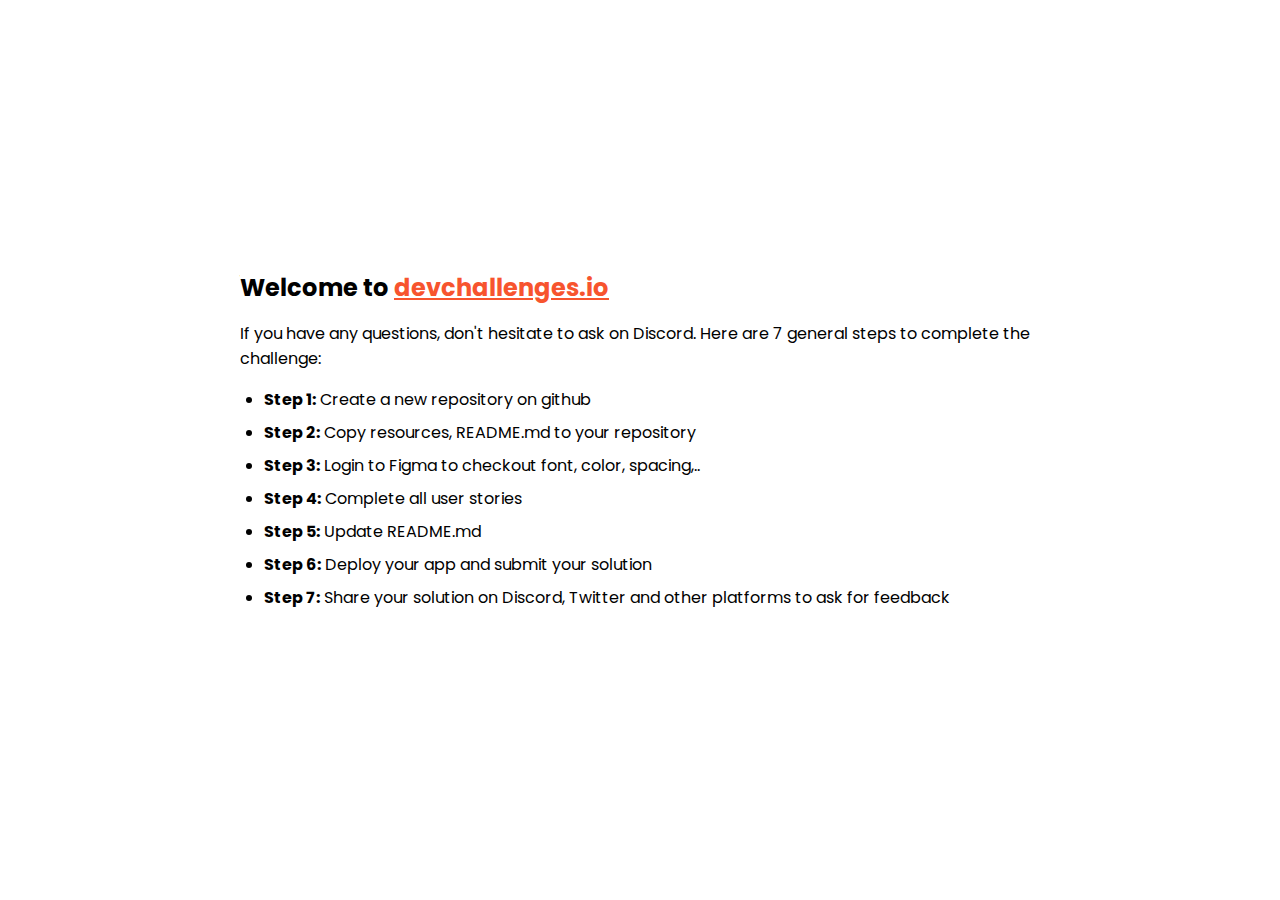
==== my-team-page-master/index.html @ a83d3f00 "initial commit" ====
<!DOCTYPE html>
<html lang="en">
  <head>
    <meta charset="utf-8" />
    <meta
      name="viewport"
      content="width=device-width, initial-scale=1,
  maximum-scale=5"
    />

    <link rel="icon" href="devchallenges.png" />

    <link
      rel="shortcut icon"
      type="image/x-icon"
      href="https://devchallenges.io/"
    />

    <link
      href="https://fonts.googleapis.com/css2?family=Poppins:wght@400;500&display=swap"
      rel="stylesheet"
    />

    <title>Devchallenges</title>

    <style>
      body {
        font-family: "Poppins", sans-serif;
      }

      ul {
        padding-left: 24px;
      }

      li {
        margin-bottom: 8px;
      }

      .welcome {
        max-width: 800px;
        margin: 0 auto;
      }

      .welcome-text {
        margin-top: 30vh;
        font-weight: 500;
      }

      .welcome-text p {
        font-size: 1rem;
        font-weight: 400;
      }

      .welcome-text h1 {
        font-size: 1.5rem;
      }

      .welcome-text a {
        color: #f7542e;
      }
    </style>
  </head>
  <body>
    <div class="welcome">
      <div class="welcome-text">
        <h1>
          Welcome to
          <a href="https://devchallenges.io/" target="_blank"
            >devchallenges.io</a
          >
        </h1>

        <p>
          If you have any questions, don't hesitate to ask on Discord. Here are
          7 general steps to complete the challenge:
        </p>
      </div>

      <ul>
        <li><b>Step 1:</b> Create a new repository on github</li>
        <li><b>Step 2:</b> Copy resources, README.md to your repository</li>
        <li>
          <b>Step 3:</b> Login to Figma to checkout font, color, spacing,..
        </li>
        <li><b>Step 4:</b> Complete all user stories</li>
        <li><b>Step 5:</b> Update README.md</li>
        <li><b>Step 6:</b> Deploy your app and submit your solution</li>
        <li>
          <b>Step 7:</b> Share your solution on Discord, Twitter and other
          platforms to ask for feedback
        </li>
      </ul>
    </div>
  </body>
</html>
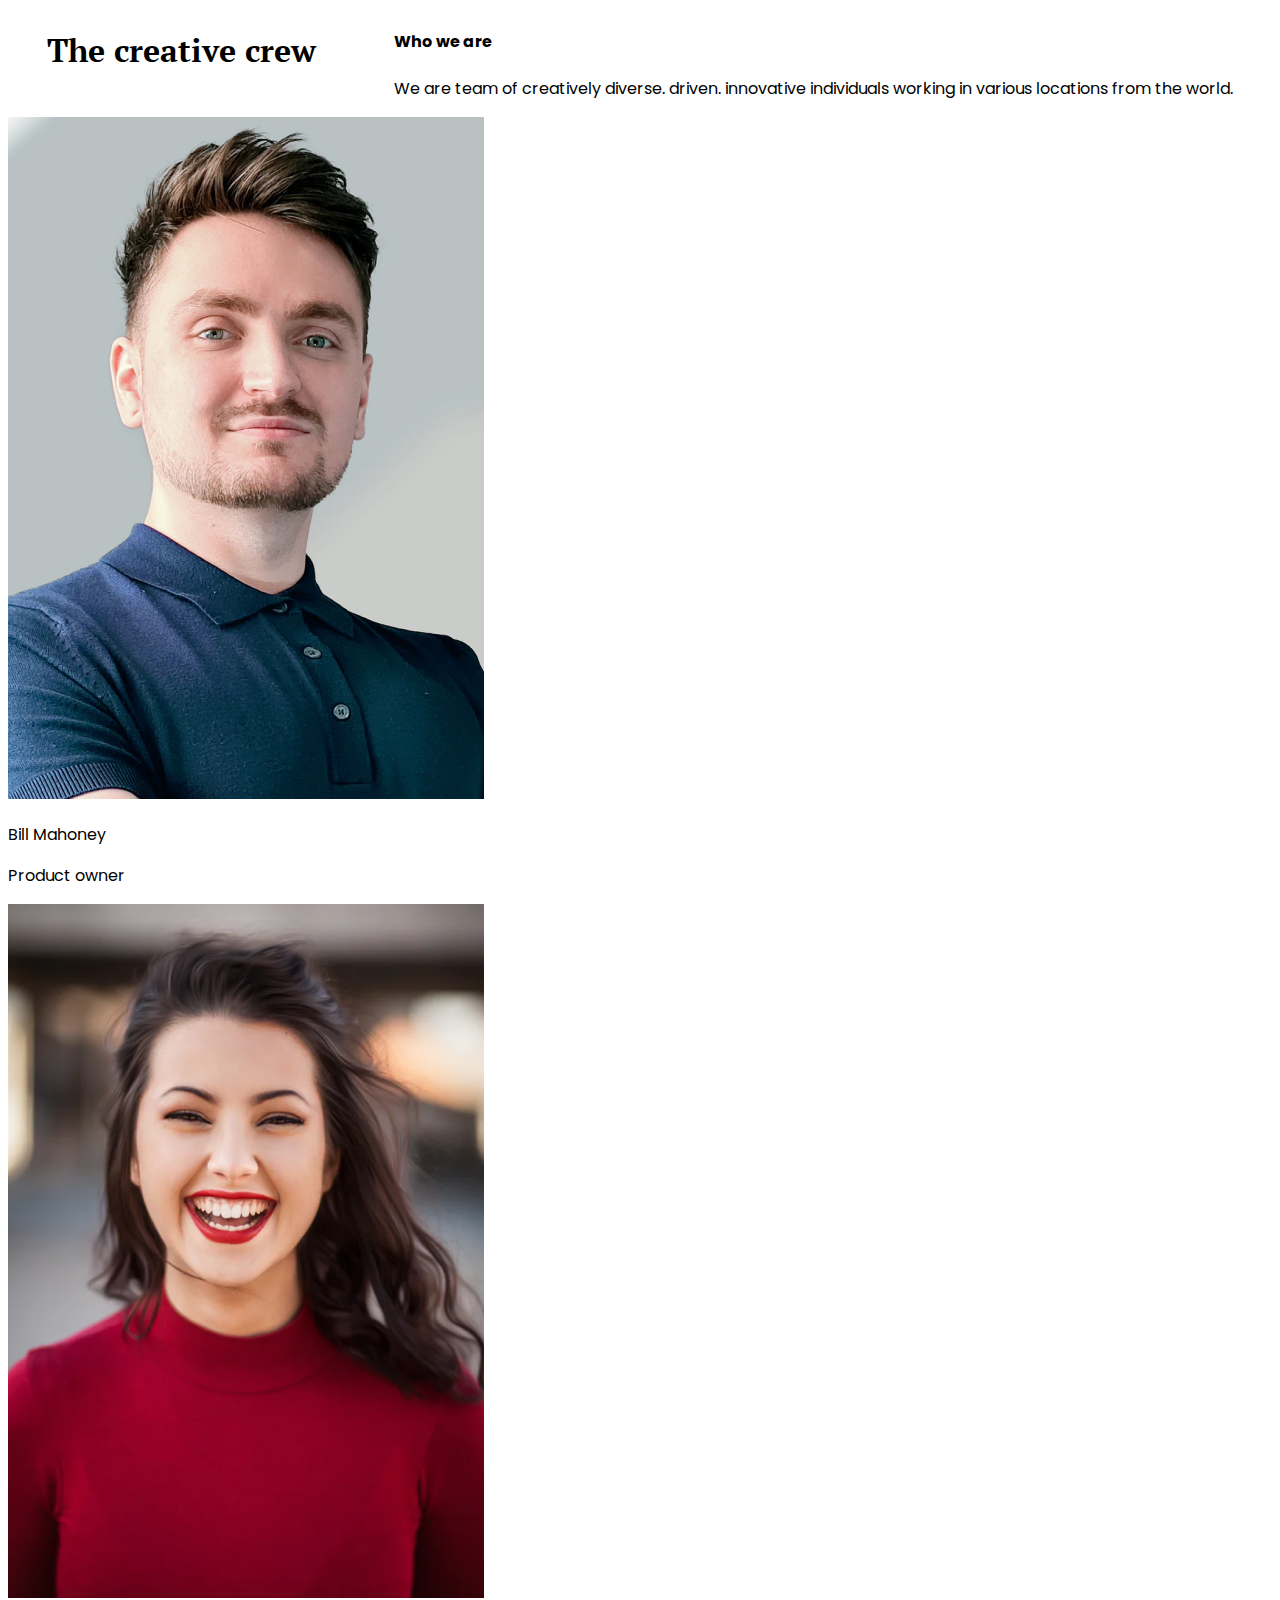
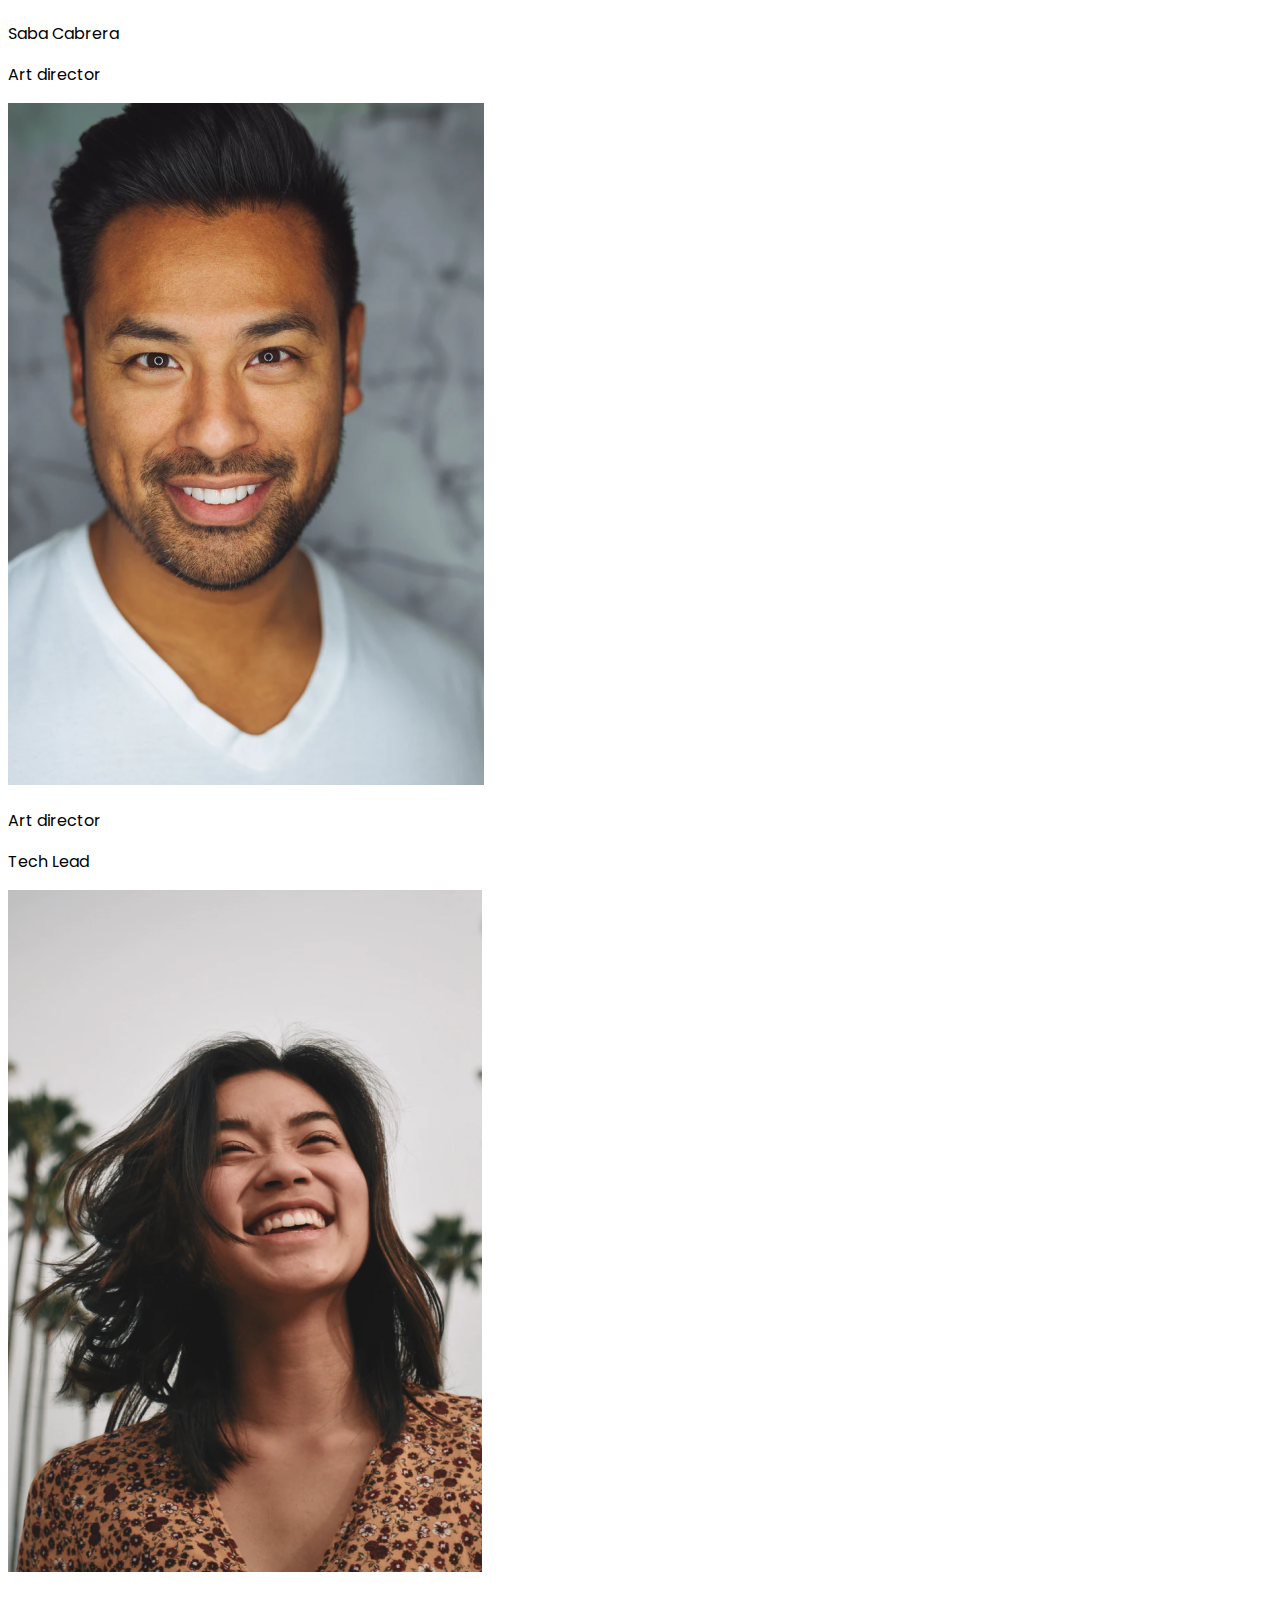
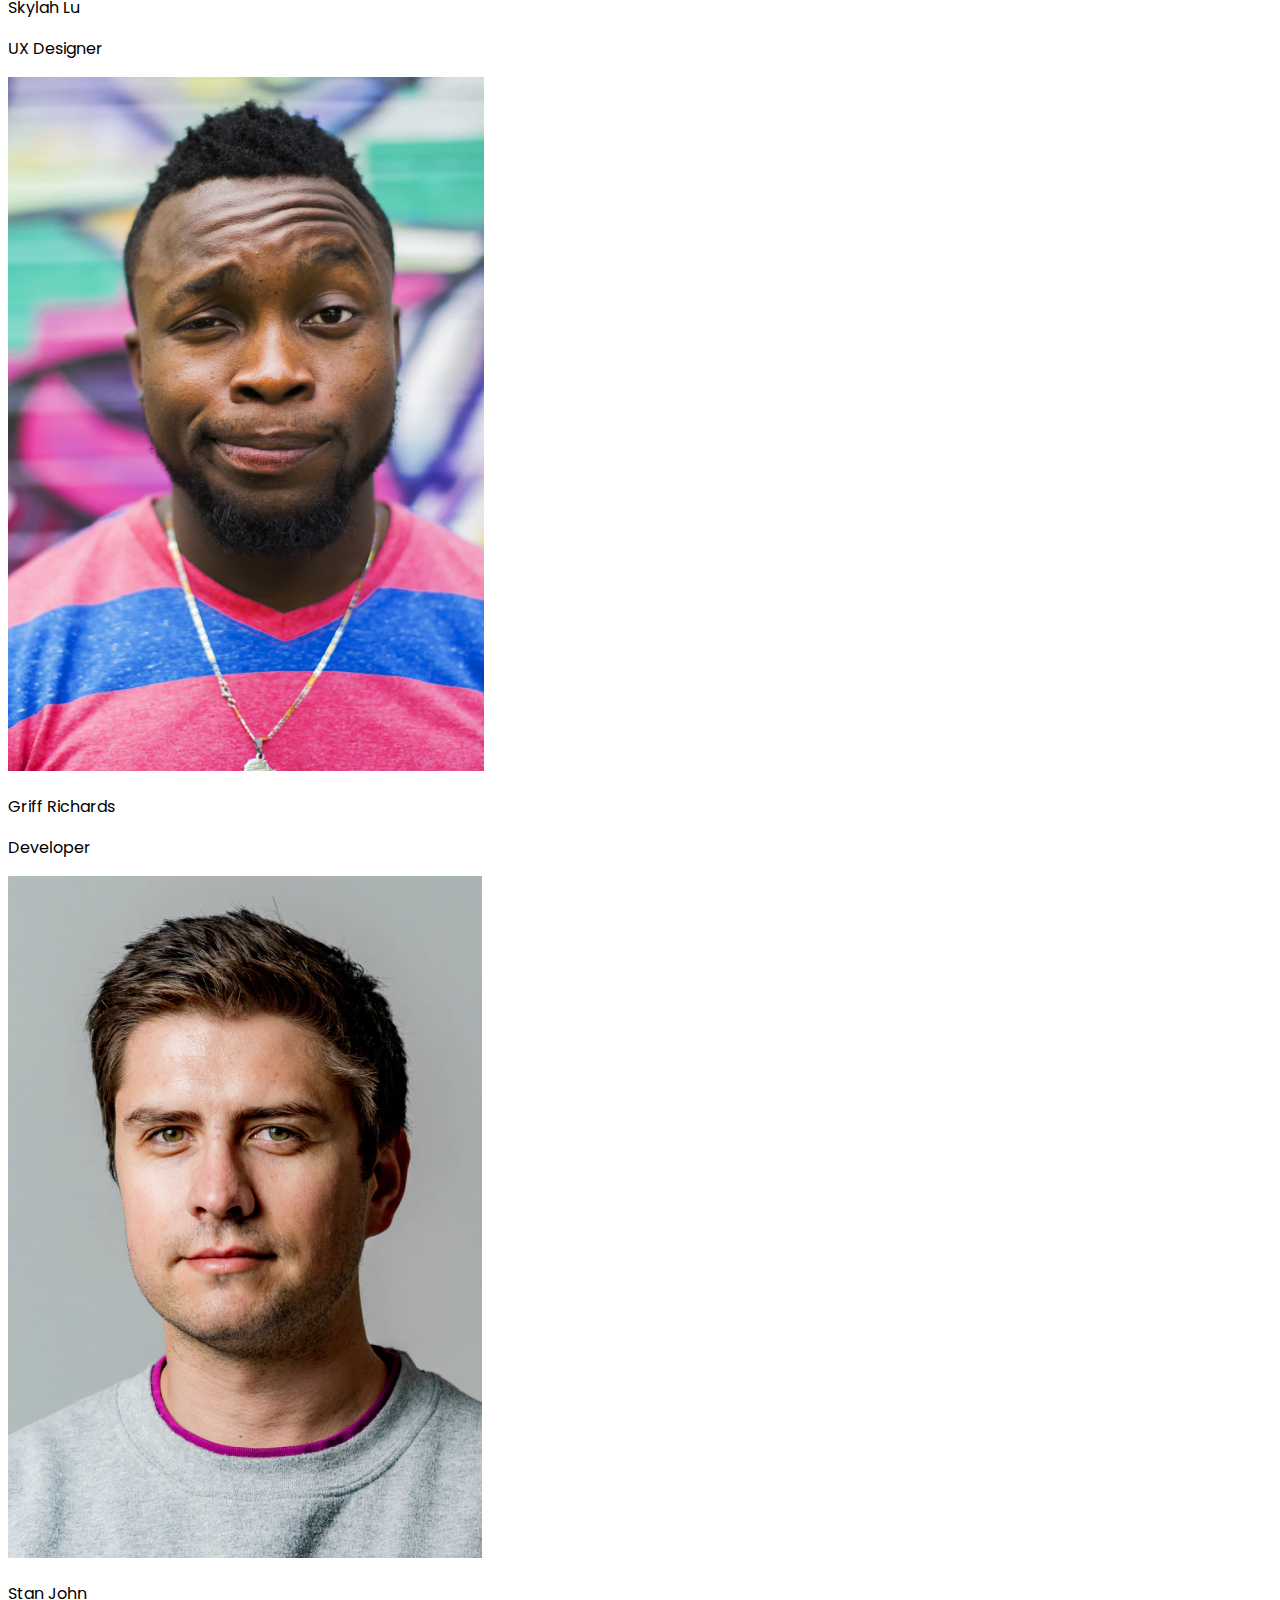
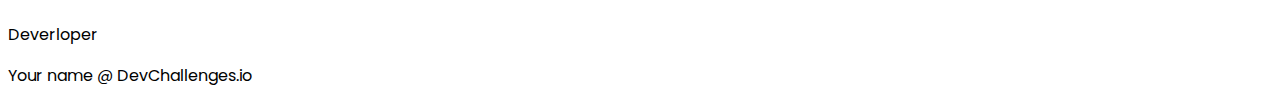
==== commit 382dbf07: "first commit" ====
--- a/my-team-page-master/index.html
+++ b/my-team-page-master/index.html
@@ -21,75 +21,65 @@
       rel="stylesheet"
     />
 
+    <link rel="preconnect" href="https://fonts.gstatic.com" />
+    <link
+      href="https://fonts.googleapis.com/css2?family=PT+Serif:wght@700&display=swap"
+      rel="stylesheet"
+    />
+
+    <link rel="stylesheet" href="style.css" />
     <title>Devchallenges</title>
-
-    <style>
-      body {
-        font-family: "Poppins", sans-serif;
-      }
-
-      ul {
-        padding-left: 24px;
-      }
-
-      li {
-        margin-bottom: 8px;
-      }
-
-      .welcome {
-        max-width: 800px;
-        margin: 0 auto;
-      }
-
-      .welcome-text {
-        margin-top: 30vh;
-        font-weight: 500;
-      }
-
-      .welcome-text p {
-        font-size: 1rem;
-        font-weight: 400;
-      }
-
-      .welcome-text h1 {
-        font-size: 1.5rem;
-      }
-
-      .welcome-text a {
-        color: #f7542e;
-      }
-    </style>
   </head>
   <body>
-    <div class="welcome">
-      <div class="welcome-text">
-        <h1>
-          Welcome to
-          <a href="https://devchallenges.io/" target="_blank"
-            >devchallenges.io</a
-          >
-        </h1>
-
+    <div class="flex-container">
+      <div>
+        <h1>The creative crew</h1>
+      </div>
+      <div>
+        <h4>Who we are</h4>
         <p>
-          If you have any questions, don't hesitate to ask on Discord. Here are
-          7 general steps to complete the challenge:
+          We are team of creatively diverse. driven. innovative individuals
+          working in various locations from the world.
         </p>
       </div>
+    </div>
 
-      <ul>
-        <li><b>Step 1:</b> Create a new repository on github</li>
-        <li><b>Step 2:</b> Copy resources, README.md to your repository</li>
-        <li>
-          <b>Step 3:</b> Login to Figma to checkout font, color, spacing,..
-        </li>
-        <li><b>Step 4:</b> Complete all user stories</li>
-        <li><b>Step 5:</b> Update README.md</li>
-        <li><b>Step 6:</b> Deploy your app and submit your solution</li>
-        <li>
-          <b>Step 7:</b> Share your solution on Discord, Twitter and other
-          platforms to ask for feedback
-        </li>
-      </ul>
+    <div>
+      <img src="photo1.png" alt="" srcset="" />
+      <p>Bill Mahoney</p>
+      <p>Product owner</p>
     </div>
+
+    <div>
+      <img src="photo2.png" alt="" srcset="" />
+      <p>Saba Cabrera</p>
+      <p>Art director</p>
+    </div>
+
+    <div>
+      <img src="photo3.png" alt="" srcset="" />
+      <p>Art director</p>
+      <p>Tech Lead</p>
+    </div>
+
+    <div>
+      <img src="photo4.png" alt="" srcset="" />
+      <p>Skylah Lu</p>
+      <p>UX Designer</p>
+    </div>
+
+    <div>
+      <img src="photo5.png" alt="" srcset="" />
+      <p>Griff Richards</p>
+      <p>Developer</p>
+    </div>
+
+    <div>
+      <img src="photo6.png" alt="" srcset="" />
+      <p>Stan John</p>
+      <p>Deverloper</p>
+    </div>
+
+    <p>Your name @ DevChallenges.io</p>
   </body>
 </html>
--- a/my-team-page-master/style.css
+++ b/my-team-page-master/style.css
@@ -0,0 +1,18 @@
+body {
+  font-family: "Poppins", sans-serif;
+}
+
+h1 {
+  font-family: "PT Serif", serif;
+}
+
+.flex-container {
+  display: flex;
+  justify-content: center;
+  justify-content: space-around;
+}
+
+/* p {
+    writing-mode: vertical-rl;
+text-orientation: mixed;
+} */
